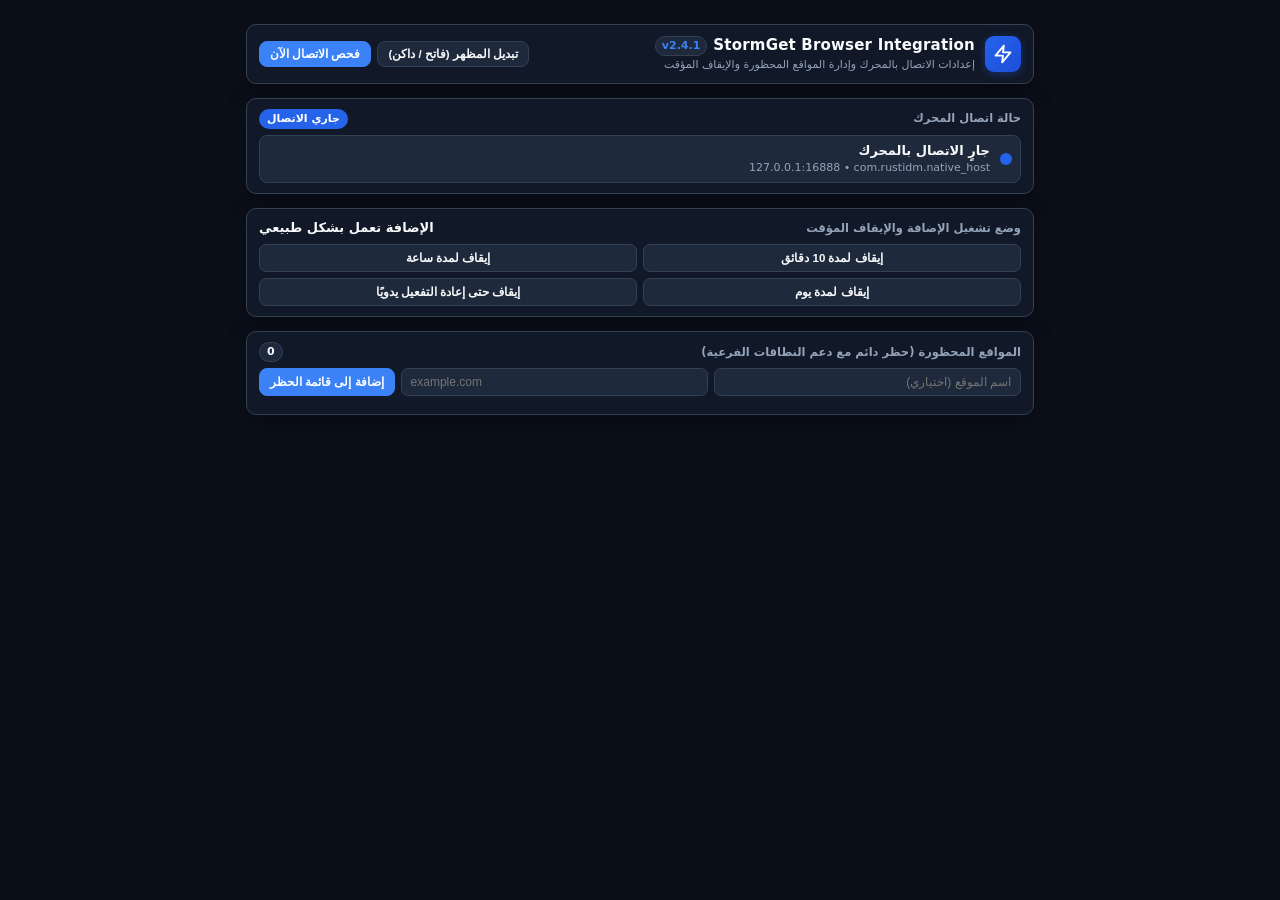
==== chrome-extension/options.html @ 857a2176 "Release StormGet v2.4.1 — System Tray, Browser Extension v2.4, Light Theme & Arabic RTL" ====
<!DOCTYPE html>
<html lang="ar" dir="rtl" data-theme="dark">
<head>
  <meta charset="UTF-8" />
  <meta name="viewport" content="width=device-width, initial-scale=1.0" />
  <title>إعدادات إضافة StormGet — إدارة الاتصال والمواقع المحظورة</title>
  <link rel="stylesheet" href="popup.css" />
  <style>
    body {
      width: 100%;
      max-width: 820px;
      margin: 24px auto;
      padding: 0 16px;
    }
    .options-grid {
      display: flex;
      flex-direction: column;
      gap: 14px;
    }
    .blocked-sites-container {
      max-height: 420px;
    }
  </style>
</head>
<body>
  <main class="options-grid">
    <header class="card header-card">
      <div class="brand-group">
        <div class="brand-logo" aria-hidden="true">
          <svg viewBox="0 0 24 24" fill="none" stroke="currentColor" stroke-width="2.2" stroke-linecap="round" stroke-linejoin="round">
            <path d="M13 2L3 14h9l-1 8 10-12h-9l1-8z" />
          </svg>
        </div>
        <div class="brand-meta">
          <div class="brand-title-row">
            <h1 class="brand-name" dir="ltr">StormGet Browser Integration</h1>
            <span class="version-pill" dir="ltr">v2.4.1</span>
          </div>
          <span class="brand-subtitle">إعدادات الاتصال بالمحرك وإدارة المواقع المحظورة والإيقاف المؤقت</span>
        </div>
      </div>
      <div class="header-actions">
        <button type="button" class="secondary-btn small" id="optThemeToggleBtn">تبديل المظهر (فاتح / داكن)</button>
        <button type="button" class="primary-btn small" id="optCheckEngineBtn">فحص الاتصال الآن</button>
      </div>
    </header>

    <section class="card">
      <div class="section-header-row">
        <span class="section-label">حالة اتصال المحرك</span>
        <span class="status-badge status-connecting" id="optEngineBadge">جاري الاتصال</span>
      </div>
      <div class="engine-status-main">
        <span class="status-indicator-ring status-connecting" id="optEngineRing"></span>
        <div class="engine-status-texts">
          <strong class="engine-status-title" id="optEngineText">جارٍ الاتصال بالمحرك</strong>
          <span class="engine-status-sub" id="optEngineSub" dir="ltr">127.0.0.1:16888 • com.rustidm.native_host</span>
        </div>
      </div>
    </section>

    <section class="card">
      <div class="section-header-row">
        <span class="section-label">وضع تشغيل الإضافة والإيقاف المؤقت</span>
        <strong id="optModeText">الإضافة تعمل بشكل طبيعي</strong>
      </div>
      <div class="pause-grid">
        <button type="button" class="pause-chip" data-opt-pause="10m">إيقاف لمدة 10 دقائق</button>
        <button type="button" class="pause-chip" data-opt-pause="1h">إيقاف لمدة ساعة</button>
        <button type="button" class="pause-chip" data-opt-pause="1d">إيقاف لمدة يوم</button>
        <button type="button" class="pause-chip" data-opt-pause="manual">إيقاف حتى إعادة التفعيل يدويًا</button>
      </div>
      <button type="button" class="resume-now-btn hidden" id="optResumeBtn">إعادة تفعيل الإضافة الآن</button>
    </section>

    <section class="card">
      <div class="section-header-row">
        <span class="section-label">المواقع المحظورة (حظر دائم مع دعم النطاقات الفرعية)</span>
        <span class="count-pill" id="optBlockedCount" dir="ltr">0</span>
      </div>
      <form class="quick-block-form" id="optAddBlockForm">
        <input type="text" class="text-input" id="optSiteNameInput" placeholder="اسم الموقع (اختياري)" />
        <input type="text" class="text-input" id="optDomainInput" dir="ltr" placeholder="example.com" />
        <button type="submit" class="primary-btn small">إضافة إلى قائمة الحظر</button>
      </form>
      <div class="blocked-sites-container" id="optBlockedList"></div>
    </section>
  </main>
  <script src="options.js"></script>
</body>
</html>
---- chrome-extension/popup.css ----
/**
 * StormGet v2.4.0 — Extension Popup & Options Design System (`popup.css`)
 * يستخدم نفس متغيرات التصميم الموحدة (Design Tokens) المتوافقة مع معايير التباين WCAG AA
 * في الوضعين الداكن (Dark) والفاتح (Light) مع دعم كامل لاتجاه RTL والعناصر التقنية LTR.
 */

:root,
html[data-theme="dark"] {
  --bg: #0b0f19;
  --surface: #111827;
  --surface-elevated: #1e293b;
  --text-primary: #f8fafc;
  --text-secondary: #94a3b8;
  --text-disabled: #64748b;
  --border: #334155;
  --accent: #3b82f6;
  --accent-hover: #2563eb;
  --success: #16a34a;
  --warning: #d97706;
  --error: #dc2626;
  --selection: rgba(30, 58, 138, 0.55);
  --hover: #26334d;
  --focus: #60a5fa;
  --shadow: 0 6px 20px rgba(0, 0, 0, 0.35);
}

html[data-theme="light"] {
  --bg: #f1f5f9;
  --surface: #ffffff;
  --surface-elevated: #f8fafc;
  --text-primary: #0f172a;
  --text-secondary: #475569;
  --text-disabled: #94a3b8;
  --border: #cbd5e1;
  --accent: #2563eb;
  --accent-hover: #1d4ed8;
  --success: #15803d;
  --warning: #b45309;
  --error: #b91c1c;
  --selection: #dbeafe;
  --hover: #e2e8f0;
  --focus: #2563eb;
  --shadow: 0 4px 14px rgba(15, 23, 42, 0.08);
}

*,
*::before,
*::after {
  box-sizing: border-box;
  margin: 0;
  padding: 0;
}

body {
  width: 390px;
  min-height: 540px;
  background-color: var(--bg);
  color: var(--text-primary);
  font-family: "Segoe UI", Tahoma, "Noto Sans Arabic", system-ui, -apple-system, sans-serif;
  font-size: 13px;
  line-height: 1.45;
  direction: rtl;
  text-align: right;
  transition: background-color 0.18s ease, color 0.18s ease;
}

.popup-shell {
  padding: 10px;
  display: flex;
  flex-direction: column;
  gap: 8px;
}

.card {
  background-color: var(--surface);
  border: 1px solid var(--border);
  border-radius: 10px;
  padding: 10px 12px;
  box-shadow: var(--shadow);
  transition: background-color 0.15s ease, border-color 0.15s ease;
}

.header-card {
  display: flex;
  align-items: center;
  justify-content: space-between;
  gap: 8px;
}

.brand-group {
  display: flex;
  align-items: center;
  gap: 10px;
}

.brand-logo {
  width: 36px;
  height: 36px;
  border-radius: 9px;
  background: linear-gradient(135deg, #2563eb, #1d4ed8);
  color: #ffffff;
  display: flex;
  align-items: center;
  justify-content: center;
  flex-shrink: 0;
  box-shadow: 0 2px 8px rgba(37, 99, 235, 0.35);
}

.brand-logo svg {
  width: 20px;
  height: 20px;
}

.brand-meta {
  display: flex;
  flex-direction: column;
}

.brand-title-row {
  display: flex;
  align-items: center;
  gap: 6px;
}

.brand-name {
  font-size: 15px;
  font-weight: 800;
  color: var(--text-primary);
  letter-spacing: 0.2px;
}

.version-pill {
  font-size: 11px;
  font-weight: 700;
  padding: 1px 6px;
  border-radius: 999px;
  background-color: var(--surface-elevated);
  border: 1px solid var(--border);
  color: var(--accent);
}

.brand-subtitle {
  font-size: 11px;
  color: var(--text-secondary);
}

.header-actions {
  display: flex;
  align-items: center;
  gap: 6px;
}

.header-status-dot {
  width: 10px;
  height: 10px;
  border-radius: 50%;
  display: inline-block;
}

.icon-btn {
  width: 30px;
  height: 30px;
  border-radius: 8px;
  border: 1px solid var(--border);
  background-color: var(--surface-elevated);
  color: var(--text-primary);
  display: inline-flex;
  align-items: center;
  justify-content: center;
  cursor: pointer;
  transition: background-color 0.14s ease, border-color 0.14s ease, transform 0.12s ease;
}

.icon-btn:hover {
  background-color: var(--hover);
  border-color: var(--accent);
}

.icon-btn:active {
  transform: scale(0.95);
}

.icon-btn svg {
  width: 15px;
  height: 15px;
}

.icon-btn.spinning svg {
  animation: spin 0.7s linear infinite;
}

@keyframes spin {
  to {
    transform: rotate(360deg);
  }
}

.section-header-row {
  display: flex;
  align-items: center;
  justify-content: space-between;
  margin-bottom: 6px;
}

.section-label {
  font-size: 11.5px;
  font-weight: 700;
  color: var(--text-secondary);
}

/* ألوان الحالات الخمس الرسمية لاتصال المحرك */
.status-connected {
  background-color: #16a34a;
  color: #ffffff;
}
.status-closed {
  background-color: #64748b;
  color: #ffffff;
}
.status-connecting {
  background-color: #2563eb;
  color: #ffffff;
}
.status-failed {
  background-color: #dc2626;
  color: #ffffff;
}
.status-unresponsive {
  background-color: #d97706;
  color: #ffffff;
}

.status-badge {
  font-size: 11px;
  font-weight: 700;
  padding: 2px 8px;
  border-radius: 999px;
}

.engine-status-main {
  display: flex;
  align-items: center;
  gap: 10px;
  padding: 6px 8px;
  border-radius: 8px;
  background-color: var(--surface-elevated);
  border: 1px solid var(--border);
}

.status-indicator-ring {
  width: 12px;
  height: 12px;
  border-radius: 50%;
  flex-shrink: 0;
}

.engine-status-texts {
  display: flex;
  flex-direction: column;
}

.engine-status-title {
  font-size: 13px;
  font-weight: 700;
  color: var(--text-primary);
}

.engine-status-sub {
  font-size: 11px;
  color: var(--text-secondary);
}

.mode-top-row {
  display: flex;
  align-items: center;
  justify-content: space-between;
  gap: 10px;
}

.mode-info {
  display: flex;
  flex-direction: column;
  gap: 2px;
}

.mode-title {
  font-size: 13px;
  font-weight: 700;
  color: var(--text-primary);
}

.mode-desc {
  font-size: 11.5px;
  color: var(--text-secondary);
}

.toggle-master-btn {
  display: inline-flex;
  align-items: center;
  gap: 6px;
  padding: 7px 12px;
  border-radius: 8px;
  font-size: 12px;
  font-weight: 700;
  border: 1px solid var(--border);
  background-color: var(--surface-elevated);
  color: var(--text-primary);
  cursor: pointer;
  flex-shrink: 0;
  transition: all 0.15s ease;
}

.toggle-master-btn.active {
  background-color: var(--success);
  border-color: var(--success);
  color: #ffffff;
}

.toggle-master-btn.paused {
  background-color: var(--warning);
  border-color: var(--warning);
  color: #ffffff;
}

.toggle-icon svg {
  width: 14px;
  height: 14px;
  display: block;
}

.pause-timer-pill {
  font-size: 11px;
  font-weight: 700;
  padding: 2px 7px;
  border-radius: 999px;
  background-color: var(--warning);
  color: #ffffff;
}

.pause-grid {
  display: grid;
  grid-template-columns: 1fr 1fr;
  gap: 6px;
}

.pause-chip {
  padding: 6px 8px;
  border-radius: 7px;
  border: 1px solid var(--border);
  background-color: var(--surface-elevated);
  color: var(--text-primary);
  font-size: 11.5px;
  font-weight: 600;
  cursor: pointer;
  text-align: center;
  transition: background-color 0.14s ease, border-color 0.14s ease;
}

.pause-chip:hover {
  background-color: var(--hover);
  border-color: var(--accent);
}

.pause-chip.selected {
  background-color: var(--warning);
  border-color: var(--warning);
  color: #ffffff;
}

.resume-now-btn {
  margin-top: 8px;
  width: 100%;
  padding: 7px 10px;
  border-radius: 8px;
  border: 1px solid var(--success);
  background-color: var(--success);
  color: #ffffff;
  font-size: 12px;
  font-weight: 700;
  display: flex;
  align-items: center;
  justify-content: center;
  gap: 6px;
  cursor: pointer;
}

.resume-now-btn svg {
  width: 14px;
  height: 14px;
}

.current-site-box {
  display: flex;
  align-items: center;
  gap: 9px;
  padding: 6px 8px;
  border-radius: 8px;
  background-color: var(--surface-elevated);
  border: 1px solid var(--border);
}

.site-globe-icon {
  width: 28px;
  height: 28px;
  border-radius: 7px;
  background-color: var(--selection);
  color: var(--accent);
  display: flex;
  align-items: center;
  justify-content: center;
  flex-shrink: 0;
}

.site-globe-icon svg {
  width: 16px;
  height: 16px;
}

.site-meta {
  display: flex;
  flex-direction: column;
  overflow: hidden;
}

.site-title {
  font-size: 12px;
  font-weight: 700;
  color: var(--text-primary);
  white-space: nowrap;
  overflow: hidden;
  text-overflow: ellipsis;
}

.site-domain {
  font-size: 11.5px;
  font-family: ui-monospace, SFMono-Regular, Consolas, monospace;
  color: var(--text-secondary);
}

.site-policy-badge {
  font-size: 11px;
  font-weight: 700;
  padding: 2px 8px;
  border-radius: 999px;
}

.site-policy-badge.allowed {
  background-color: var(--success);
  color: #ffffff;
}

.site-policy-badge.blocked {
  background-color: var(--error);
  color: #ffffff;
}

.block-site-btn {
  width: 100%;
  padding: 8px 12px;
  border-radius: 8px;
  border: 1px solid var(--error);
  background-color: transparent;
  color: var(--error);
  font-size: 12.5px;
  font-weight: 700;
  display: flex;
  align-items: center;
  justify-content: center;
  gap: 7px;
  cursor: pointer;
  transition: all 0.15s ease;
}

.block-site-btn:hover:not(:disabled) {
  background-color: var(--error);
  color: #ffffff;
}

.block-site-btn.unblock-mode {
  border-color: var(--success);
  color: var(--success);
}

.block-site-btn.unblock-mode:hover:not(:disabled) {
  background-color: var(--success);
  color: #ffffff;
}

.block-site-btn:disabled {
  opacity: 0.5;
  cursor: not-allowed;
}

.block-site-btn svg {
  width: 15px;
  height: 15px;
}

.count-pill {
  font-size: 11px;
  font-weight: 700;
  padding: 1px 7px;
  border-radius: 999px;
  background-color: var(--surface-elevated);
  border: 1px solid var(--border);
  color: var(--text-primary);
}

.quick-block-form {
  display: flex;
  gap: 6px;
  margin-bottom: 8px;
}

.text-input {
  flex: 1;
  padding: 6px 9px;
  border-radius: 7px;
  border: 1px solid var(--border);
  background-color: var(--surface-elevated);
  color: var(--text-primary);
  font-size: 12px;
  outline: none;
}

.text-input:focus {
  border-color: var(--focus);
}

.blocked-sites-container {
  max-height: 135px;
  overflow-y: auto;
  display: flex;
  flex-direction: column;
  gap: 5px;
}

.blocked-site-row {
  display: flex;
  align-items: center;
  justify-content: space-between;
  gap: 8px;
  padding: 6px 8px;
  border-radius: 7px;
  background-color: var(--surface-elevated);
  border: 1px solid var(--border);
}

.blocked-site-details {
  display: flex;
  flex-direction: column;
  overflow: hidden;
}

.blocked-site-name {
  font-size: 12px;
  font-weight: 700;
  color: var(--text-primary);
  white-space: nowrap;
  overflow: hidden;
  text-overflow: ellipsis;
}

.blocked-site-sub {
  font-size: 11px;
  color: var(--text-secondary);
  display: flex;
  align-items: center;
  gap: 6px;
}

.blocked-site-actions {
  display: flex;
  align-items: center;
  gap: 4px;
  flex-shrink: 0;
}

.mini-btn {
  padding: 3px 7px;
  border-radius: 6px;
  border: 1px solid var(--border);
  background-color: var(--surface);
  color: var(--text-primary);
  font-size: 11px;
  font-weight: 600;
  cursor: pointer;
}

.mini-btn:hover {
  background-color: var(--hover);
}

.mini-btn.danger {
  color: var(--error);
  border-color: var(--error);
}

.mini-btn.danger:hover {
  background-color: var(--error);
  color: #ffffff;
}

.empty-state {
  padding: 10px;
  text-align: center;
  font-size: 11.5px;
  color: var(--text-secondary);
}

.edit-block-panel {
  margin-top: 8px;
  padding: 8px;
  border-radius: 8px;
  background-color: var(--surface-elevated);
  border: 1px solid var(--accent);
  display: flex;
  flex-direction: column;
  gap: 6px;
}

.edit-panel-title {
  font-size: 12px;
  font-weight: 700;
  color: var(--accent);
}

.field-label {
  font-size: 11px;
  color: var(--text-secondary);
}

.edit-panel-actions {
  display: flex;
  gap: 6px;
  margin-top: 4px;
}

.primary-btn,
.secondary-btn {
  padding: 7px 12px;
  border-radius: 8px;
  font-size: 12px;
  font-weight: 700;
  display: inline-flex;
  align-items: center;
  justify-content: center;
  gap: 7px;
  cursor: pointer;
  transition: all 0.15s ease;
}

.primary-btn {
  background-color: var(--accent);
  border: 1px solid var(--accent);
  color: #ffffff;
}

.primary-btn:hover {
  background-color: var(--accent-hover);
}

.secondary-btn {
  background-color: var(--surface-elevated);
  border: 1px solid var(--border);
  color: var(--text-primary);
}

.secondary-btn:hover {
  background-color: var(--hover);
  border-color: var(--accent);
}

.primary-btn.small,
.secondary-btn.small {
  padding: 5px 10px;
  font-size: 11.5px;
}

.full-width {
  width: 100%;
}

.primary-btn svg,
.secondary-btn svg {
  width: 15px;
  height: 15px;
}

.toast-feedback {
  margin-top: 6px;
  padding: 6px 8px;
  border-radius: 7px;
  background-color: var(--surface-elevated);
  border: 1px solid var(--accent);
  color: var(--text-primary);
  font-size: 11.5px;
  text-align: center;
}

.hidden {
  display: none !important;
}
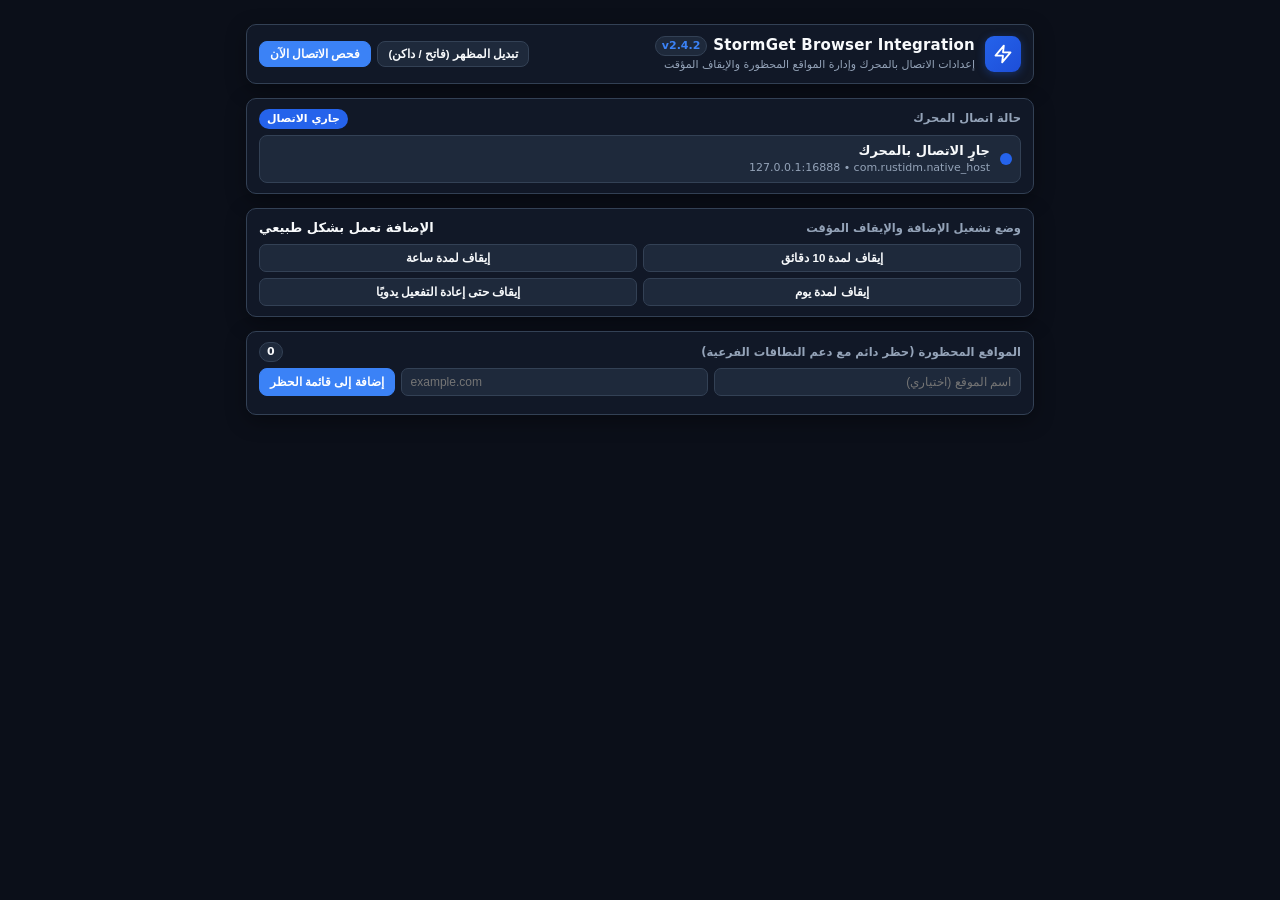
==== commit 426ac7fc: "Release StormGet v2.4.2 — System Tray, Browser Extension v2.4, Light Theme & Arabic RTL" ====
--- a/chrome-extension/options.html
+++ b/chrome-extension/options.html
@@ -34,7 +34,7 @@
         <div class="brand-meta">
           <div class="brand-title-row">
             <h1 class="brand-name" dir="ltr">StormGet Browser Integration</h1>
-            <span class="version-pill" dir="ltr">v2.4.1</span>
+            <span class="version-pill" dir="ltr">v2.4.2</span>
           </div>
           <span class="brand-subtitle">إعدادات الاتصال بالمحرك وإدارة المواقع المحظورة والإيقاف المؤقت</span>
         </div>
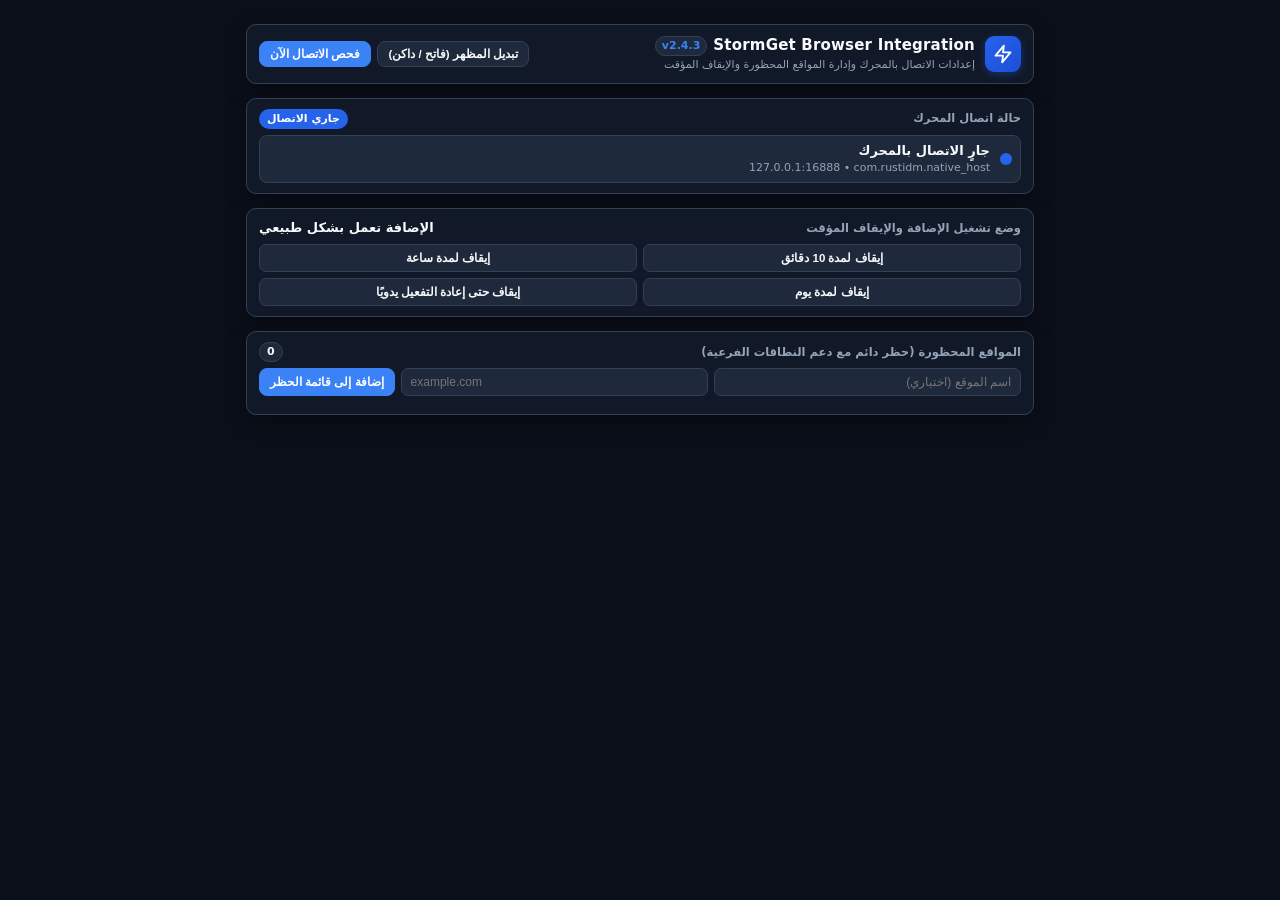
==== commit 723ef8a7: "Release StormGet v2.4.3 — System Tray, Browser Extension v2.4, Light Theme & Arabic RTL" ====
--- a/chrome-extension/options.html
+++ b/chrome-extension/options.html
@@ -34,7 +34,7 @@
         <div class="brand-meta">
           <div class="brand-title-row">
             <h1 class="brand-name" dir="ltr">StormGet Browser Integration</h1>
-            <span class="version-pill" dir="ltr">v2.4.2</span>
+            <span class="version-pill" dir="ltr">v2.4.3</span>
           </div>
           <span class="brand-subtitle">إعدادات الاتصال بالمحرك وإدارة المواقع المحظورة والإيقاف المؤقت</span>
         </div>
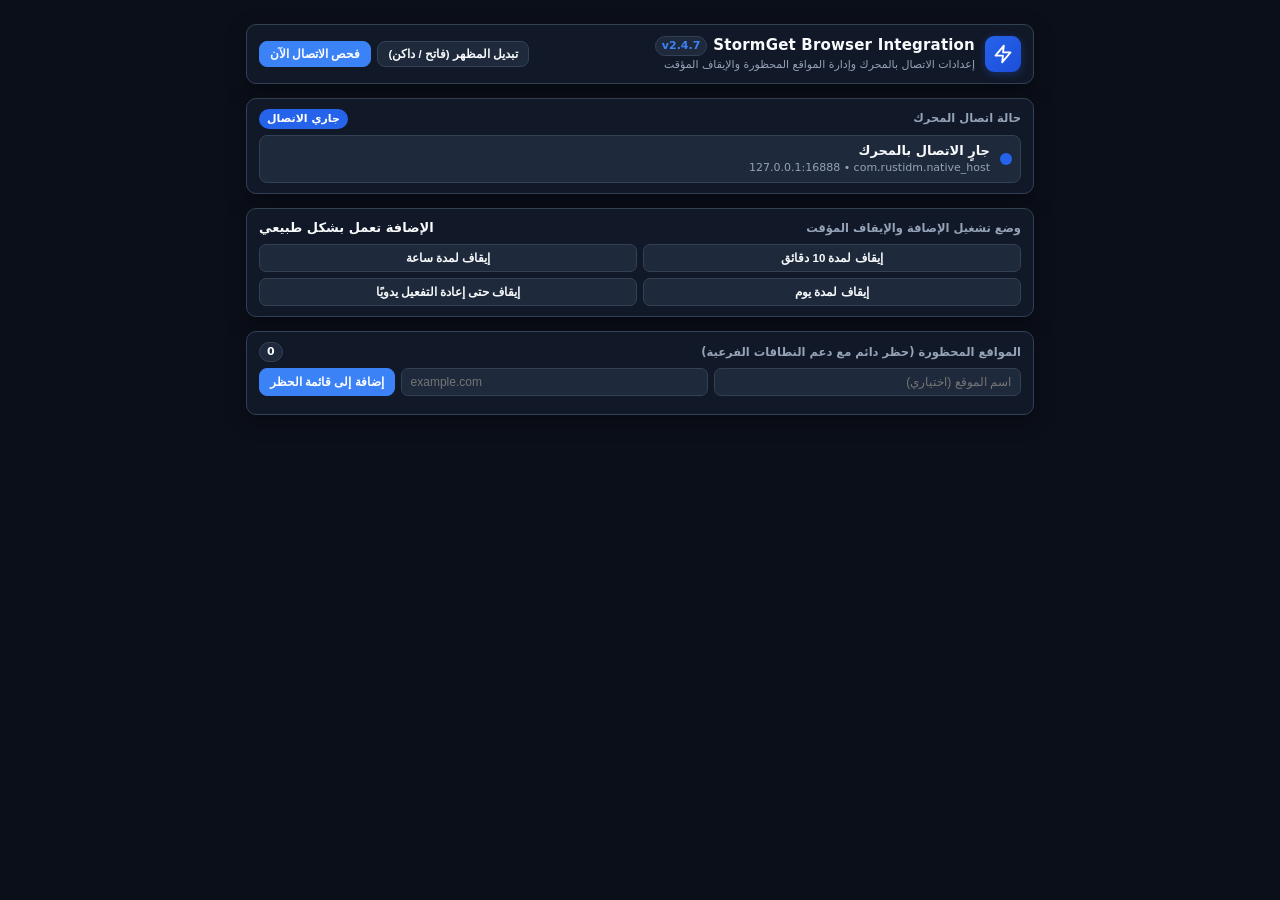
==== commit f17258de: "feat: add Chrome extension, native UI, and media downloader modules for StormGet" ====
--- a/chrome-extension/options.html
+++ b/chrome-extension/options.html
@@ -34,7 +34,7 @@
         <div class="brand-meta">
           <div class="brand-title-row">
             <h1 class="brand-name" dir="ltr">StormGet Browser Integration</h1>
-            <span class="version-pill" dir="ltr">v2.4.3</span>
+            <span class="version-pill" dir="ltr">v2.4.7</span>
           </div>
           <span class="brand-subtitle">إعدادات الاتصال بالمحرك وإدارة المواقع المحظورة والإيقاف المؤقت</span>
         </div>
--- a/chrome-extension/popup.css
+++ b/chrome-extension/popup.css
@@ -1,5 +1,5 @@
 /**
- * StormGet v2.4.0 — Extension Popup & Options Design System (`popup.css`)
+ * StormGet v2.4.7 — Extension Popup & Options Design System (`popup.css`)
  * يستخدم نفس متغيرات التصميم الموحدة (Design Tokens) المتوافقة مع معايير التباين WCAG AA
  * في الوضعين الداكن (Dark) والفاتح (Light) مع دعم كامل لاتجاه RTL والعناصر التقنية LTR.
  */
